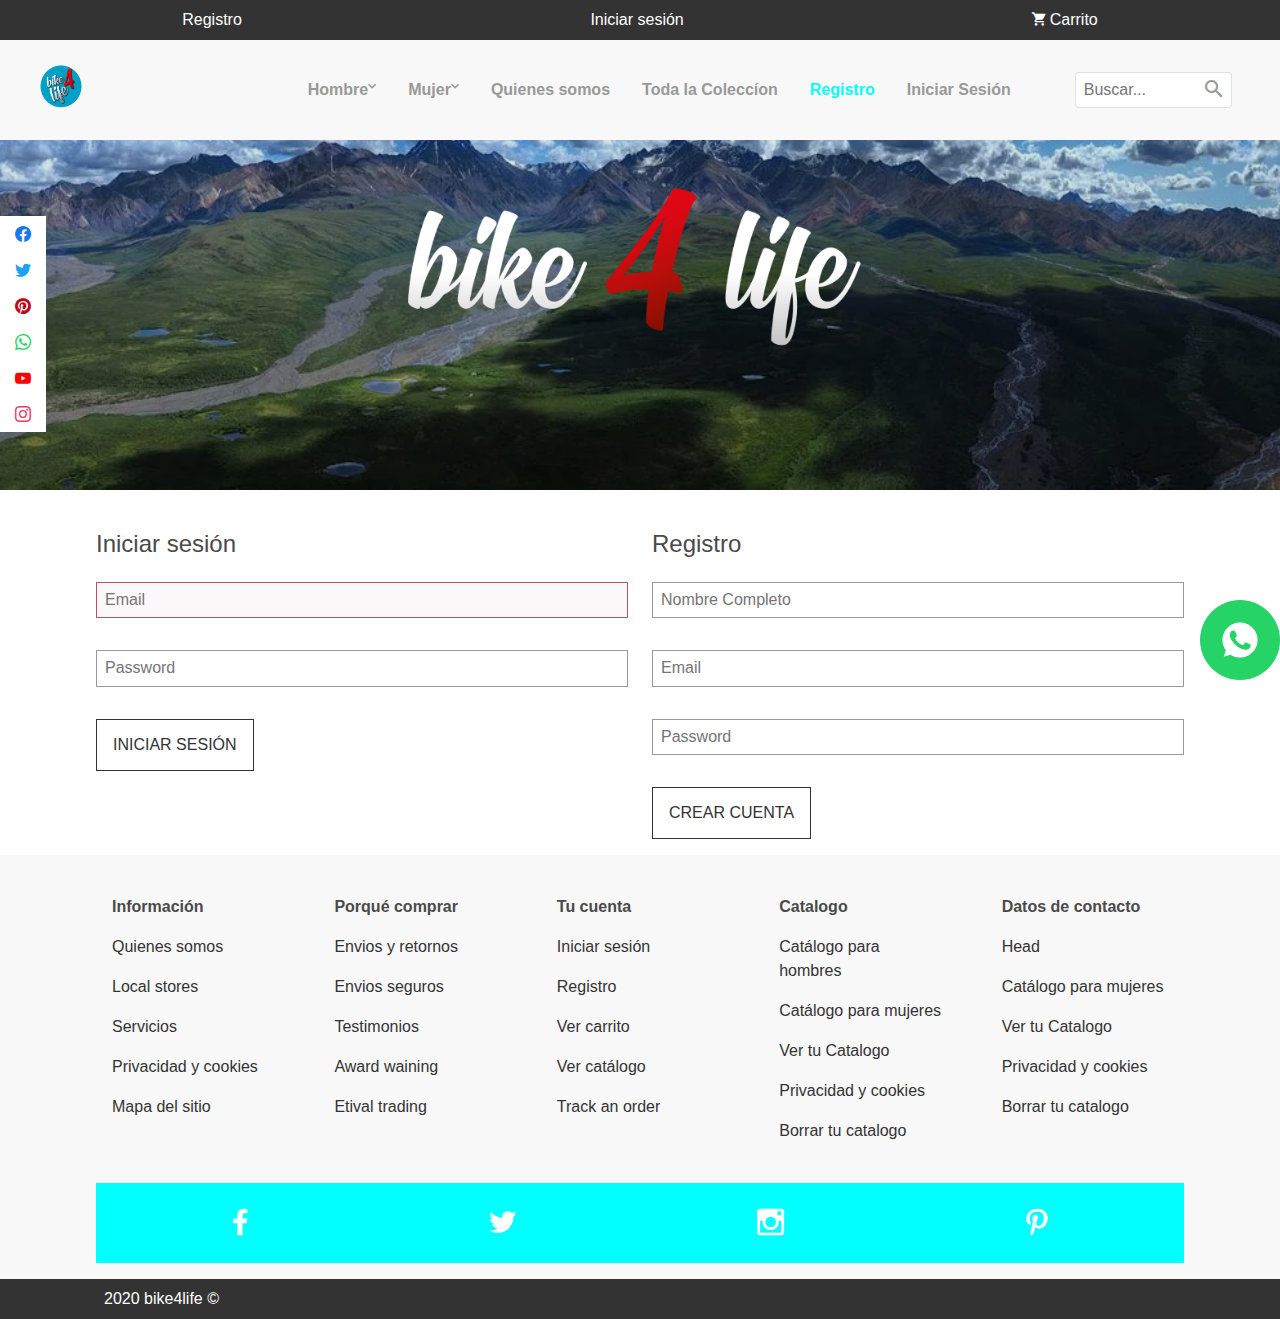
==== login.html @ 041b30ee "primer" ====
<!DOCTYPE html>
<html lang="es-ES">

<head>
    <meta charset="UTF-8">
    <meta name="viewport" content="width=device-width, initial-scale=1.0">
    <meta http-equiv="X-UA-Compatible" content="ie=edge">
    <link rel="icon" type="img/svg" sizes="200x200" href="img/logo.png">
    <meta name="AUTOR" content="JUAN PABLO">
    <meta property="og:title" content="Titulo" />
    <meta property="og:type" content="article" />
    <meta property="og:url" content=" http://www.example.com/" />
    <meta property="og:image"
        content=" https://www.google.com/search?q=codigo+fuente&tbm=isch&ved=2ahUKEwj09JSt09_qAhVltlkKHRY3CmkQ2-cCegQIABAA&oq=codigo+fuente&gs_lcp=CgNpbWcQAzICCAAyAggAMgIIADICCAAyAggAMgIIADICCAAyAggAMgIIADICCAA6BAgjECdQjhVY0hhg_RtoAHAAeACAAZoBiAGlApIBAzAuMpgBAKABAaoBC2d3cy13aXotaW1nwAEB&sclient=img&ei=u44XX7SrAeXs5gKW7qjIBg&bih=722&biw=1519&tbs=isz%3Ai&hl=es-419#imgrc=Ejk0Wqh5QQPOGM" />
    <meta property="og:description" content="Descripcion" />
    <meta name="title" content="Bike_4_Life">
    <meta name="description" content="En bike 4 life! nos dedicamos a transmitir la pasión
    por el ciclismo a traves de un amplio portafolio  de productos, innovadores ireverentes
    y de exelente calidad 100% COLOMBIANOS. ">
    <meta property="og:title" content="bike 4 life">
    <meta property="og:description" content="En bike 4 life! nos dedicamos a transmitir la pasión
    por el ciclismo a traves de un amplio portafolio  de productos, innovadores ireverentes
    y de exelente calidad 100% COLOMBIANOS">
    <meta property="og:type" content="website">
    <meta property="og:locate" content="es_CO">
    <meta property="og:site_name" content="bike 4 life-Pasión por el ciclismo">
    <meta property="og:image" content="img/logo.png">
    <meta property="og:type" content="website">
    <meta property="twitter:imge" content="img/logo.png">
    <meta property="twitter:card" content="summary_large_image">
    <meta property="twitter:title" content="bike 4 life">
    <meta property="twitter:site" content="@bike4life">
    <meta property="twitter:description" content="En bike 4 life! nos dedicamos a transmitir la pasión
    por el ciclismo a traves de un amplio portafolio  de productos, innovadores ireverentes
    y de exelente calidad 100% COLOMBIANOS">
    <meta name="theme-color" content="#007BDF" >

    <link rel="icon" type="img/svg" sizes="200x200" href="img/logo.png">
    <link rel="stylesheet" href="css/bulma.min.css">
    <link rel="stylesheet" href="css/material-design-iconic-font.css">
    <link rel="stylesheet" href="css/styles.css">
    <link rel="stylesheet" href="css/estilobarrasocial.css">
    <link rel="stylesheet" href="css/fonts2.css">
    <link rel="stylesheet" href="css/estilosbs.css">
    <title>Registro | Iniciar Sesión</title>
</head>

<body>
    <header>
        <nav class="navbar-top">
            <ul class="navbar-top-ul">
                <li class="navbar-top-item">
                    <a href="login.html" class="navbar-top-links">Registro</a>
                </li>
                <li class="navbar-top-item">
                    <a href="login.html" class="navbar-top-links">Iniciar sesión</a>
                </li>
                <li class="navbar-top-item">
                    <a href="#" class="navbar-top-links">
                        <i class="zmdi zmdi-shopping-cart"></i> Carrito
                        <!-- <i class="zmdi zmdi-chevron-down"></i> -->
                    </a>
                </li>
            </ul>
        </nav>
         <!-------barra social-------->
         <div class="social">
            <ul>
                <li><a href="https://m.facebook.com/pages/category/Product-Service/Bike4life-102196371539292/" target="_blank" class="icon-facebook"></a></li>
                <li><a href="http://www." target="_blank" class="icon-twitter"></a></li>
                <li><a href="http://www." target="_blank" class="icon-pinterest"></a></li>
                <li><a href="https://api.whatsapp.com/send?phone=573054269050&text=En%20bike%204%20life!%20nos%20dedicamos%20a%20transmitir%20la%20pasi%C3%B3n%20por%20el%20ciclismo%20a%20traves%20de%20un%20amplio%20portafolio%20%20de%20productos,%20innovadores%20ireverentes%20y%20de%20exelente%20calidad%20100%%20COLOMBIANOS" target="_blank" class="icon-whatsapp"></a></li>
                <li><a href="http://www." target="_blank" class="icon-youtube"></a></li>
                <li><a href="https://instagram.com/bike4life_official?igshid=e0gspq02y1gj" target="_blank" class="icon-instagram"></a></li>
            </ul>
        </div>
        <nav class="navbar">
            <header class="nabvar-mobile is-size-5-mobile">
                <a class="navbar-mobile-link has-text-white" href="#" id="btn-mobile"><i class="zmdi zmdi-menu"></i></a>
                <a class="navbar-mobile-link has-text-white" href="#">100% COLOMBIANO</a>
                <a class="navbar-mobile-link has-text-white" href="index.html"><i class="zmdi zmdi-shopping-cart"></i> Vacio</a>
            </header>
            <nav class="nav-menu --nav-dark-light" id="mySidenav">
                <form class="form-group " action="#">
                    <div class="form-group-container">
                        <span class="form-group-icon"><i class="zmdi zmdi-search"></i></span>
                        <input type="text" class="form-group-input" placeholder="Buscar...">
                    </div>
                </form>

                <a class="is-hidden-mobile brand is-uppercase has-text-weight-bold has-text-dark" href="index.html"><img
                    src="img/logo.png" width="50" height="50" alt="insertar SVG con la etiqueta image"></a>
                <ul class="nav-menu-ul">
                    <li class="nav-menu-item" id="men">
                        <a class="nav-menu-link link-submenu" href="#">Hombre <i
                                class="zmdi zmdi-chevron-down"></i></a>
                        <div class="container-sub-menu">
                            <ul class="sub-menu-ul">
                                <li class="nav-menu-item ">
                                    <a class="nav-menu-link" href="#">
                                        <strong>Casual</strong>
                                        <i class="zmdi zmdi-chevron-down "></i>
                                    </a>
                                    <ul class="sub-menu-ul">
                                        <li class="nav-menu-item"><a class="nav-menu-link" href="#">Chaquetas</a></li>
                                        <li class="nav-menu-item"><a class="nav-menu-link" href="#">Camisas Polo</a>
                                        </li>
                                        <li class="nav-menu-item"><a class="nav-menu-link" href="#">Pantalones</a></li>
                                        <li class="nav-menu-item"><a class="nav-menu-link" href="#">Camisetas</a></li>
                                    </ul>
                                </li>
                            </ul>
                            <ul class="sub-menu-ul">
                                <li class="nav-menu-item"><a class="nav-menu-link" href="#">
                                        <strong>Formal</strong>
                                        <i class="zmdi zmdi-chevron-down "></i>
                                    </a>
                                    <ul class="sub-menu-ul">
                                        <li class="nav-menu-item"><a class="nav-menu-link" href="#">Chaquetas</a></li>
                                        <li class="nav-menu-item"><a class="nav-menu-link" href="#">Camisetas</a></li>
                                        <li class="nav-menu-item"><a class="nav-menu-link" href="#">Trajes</a></li>
                                        <li class="nav-menu-item"><a class="nav-menu-link" href="#">Pantalones</a></li>
                                    </ul>
                                </li>
                            </ul>
                            <div class="ads is-hidden-touch">
                                <h1 class="ads-h1">Ofertas de Verano</h1>
                                <h2 class="ads-h2">Desde el 50% de descuento</h2>
                            </div>
                        </div>
                    </li>
                    <li class="nav-menu-item" id="women">
                        <a href="#" class="nav-menu-link link-submenu">Mujer <i class="zmdi zmdi-chevron-down"></i> </a>
                        <div class="container-sub-menu">

                            <ul class="sub-menu-ul">
                                <li class="nav-menu-item ">
                                    <a class="nav-menu-link" href="#">
                                        <strong>Casual</strong>
                                        <i class="zmdi zmdi-chevron-down "></i>
                                    </a>
                                    <ul class="sub-menu-ul">
                                        <li class="nav-menu-item"><a class="nav-menu-link" href="#">Chaquetas</a></li>
                                        <li class="nav-menu-item"><a class="nav-menu-link" href="#">Camisas Polo</a>
                                        </li>
                                        <li class="nav-menu-item"><a class="nav-menu-link" href="#">Pantalones</a></li>
                                        <li class="nav-menu-item"><a class="nav-menu-link" href="#">Camisetas</a></li>
                                    </ul>
                                </li>
                            </ul>
                            <ul class="sub-menu-ul">
                                <li class="nav-menu-item"><a class="nav-menu-link" href="#">
                                        <strong>Formal</strong>
                                        <i class="zmdi zmdi-chevron-down "></i>
                                    </a>
                                    <ul class="sub-menu-ul">
                                        <li class="nav-menu-item"><a class="nav-menu-link" href="#">Chaquetas</a></li>
                                        <li class="nav-menu-item"><a class="nav-menu-link" href="#">Camisetas</a></li>
                                        <li class="nav-menu-item"><a class="nav-menu-link" href="#">Trajes</a></li>
                                        <li class="nav-menu-item"><a class="nav-menu-link" href="#">Pantalones</a></li>
                                    </ul>
                                </li>
                            </ul>
                            <div class="ads is-hidden-touch">
                                <h1 class="ads-h1">Ofertas de Verano</h1>
                                <h2 class="ads-h2">Desde el 50% de descuento</h2>
                            </div>
                        </div>
                    </li>
                    <li class="nav-menu-item"><a href="brand.html" class="nav-menu-link">Quienes somos</a></li>
                    <li class="nav-menu-item"><a href="lookbook.html" class="nav-menu-link">Toda la Coleccíon</a></li>
                    <li class="nav-menu-item"><a href="login.html" class="nav-menu-link active">Registro</a></li>
                    <li class="nav-menu-item"><a href="login.html" class="nav-menu-link">Iniciar Sesión</a></li>
                </ul>
            </nav>
        </nav>
    </header>
    <!-- Banner -->
    <div class="banner banner-second">
        <div class="banner-container ">
            <h1></h1>
            <img src="img/LOGOHORI.png" width="500" height="500" alt="HLGO HORI">
            <h2>confort al pedaliar</h2>
        </div>
    </div>
    <!-----inicio registro------->

    <div class="container">
        <div class="columns">
            <div class="column">
                <h2 class="is-size-4">Iniciar sesión</h2>
                <form action="#" class="form-control">

                    <input type="email" placeholder="Email" class="form-control-field error">

                    <input type="password" placeholder="Password" class="form-control-field">

                    <button class="btn btn-default btn-primary">Iniciar sesión</button>
                </form>
            </div>
            <div class="column">


                <!-----registro-->
                
                <h2 class="is-size-4">Registro</h2>
                <form action="php/registro_usuario_be.php" method="POST" class="form-control">
                    <input type="text" placeholder="Nombre Completo" class="form-control-field" name="nombre_completo">

                    <input type="text" placeholder="Email" class="form-control-field" name="correo">

                    <input type="password" placeholder="Password" class="form-control-field" name="contrasena">

                    
                    <button class="btn btn-default btn-primary">Crear cuenta</button>
                </form>
                 
            </div>
        </div>
    </div>

<!--------fin registro-->
    <!-- footer -->
    <footer class="footer">
        <div class="container">
            <div class="columns is-multiline">
                <div class="column">
                    <ul class="footer-ul">
                        <li class="footer-item">
                            <h3 class="has-text-weight-bold">Información</h3>
                        </li>
                        <li class="footer-item"><a class="footer-link" href="#">Quienes somos</a></li>
                        <li class="footer-item"><a class="footer-link" href="#">Local stores</a></li>
                        <li class="footer-item"><a class="footer-link" href="#">Servicios </a></li>
                        <li class="footer-item"><a class="footer-link" href="#">Privacidad y cookies</a></li>
                        <li class="footer-item"><a class="footer-link" href="#">Mapa del sitio</a></li>
                    </ul>
                </div>

                <div class="column">
                    <ul class="footer-ul">
                        <li class="footer-item">
                            <h3 class="has-text-weight-bold">Porqué comprar</h3>
                        </li>
                        <li class="footer-item"><a class="footer-link" href="#">Envios y retornos</a></li>
                        <li class="footer-item"><a class="footer-link" href="#">Envios seguros</a></li>
                        <li class="footer-item"><a class="footer-link" href="#">Testimonios </a></li>
                        <li class="footer-item"><a class="footer-link" href="#">Award waining</a></li>
                        <li class="footer-item"><a class="footer-link" href="#">Etival trading</a></li>
                    </ul>
                </div>
                <div class="column">
                    <ul class="footer-ul">
                        <li class="footer-item">
                            <h3 class="has-text-weight-bold">Tu cuenta</h3>
                        </li>
                        <li class="footer-item"><a class="footer-link" href="#">Iniciar sesión</a></li>
                        <li class="footer-item"><a class="footer-link" href="#">Registro</a></li>
                        <li class="footer-item"><a class="footer-link" href="#">Ver carrito </a></li>
                        <li class="footer-item"><a class="footer-link" href="#">Ver catálogo</a></li>
                        <li class="footer-item"><a class="footer-link" href="#">Track an order</a></li>
                    </ul>
                </div>
                <div class="column">
                    <ul class="footer-ul">
                        <li class="footer-item">
                            <h3 class="has-text-weight-bold">Catalogo</h3>
                        </li>
                        <li class="footer-item"><a class="footer-link" href="#">Catálogo para hombres</a></li>
                        <li class="footer-item"><a class="footer-link" href="#">Catálogo para mujeres</a></li>
                        <li class="footer-item"><a class="footer-link" href="#">Ver tu Catalogo </a></li>
                        <li class="footer-item"><a class="footer-link" href="#">Privacidad y cookies</a></li>
                        <li class="footer-item"><a class="footer-link" href="#">Borrar tu catalogo</a></li>
                    </ul>
                </div>
                <div class="column">

                    <ul class="footer-ul">
                        <li class="footer-item">
                            <h3 class="has-text-weight-bold">Datos de contacto</h3>
                        </li>
                        <li class="footer-item"><a class="footer-link" href="#">Head</a></li>
                        <li class="footer-item"><a class="footer-link" href="#">Catálogo para mujeres</a></li>
                        <li class="footer-item"><a class="footer-link" href="#">Ver tu Catalogo </a></li>
                        <li class="footer-item"><a class="footer-link" href="#">Privacidad y cookies</a></li>
                        <li class="footer-item"><a class="footer-link" href="#">Borrar tu catalogo</a></li>
                    </ul>
                </div>
                <!----linkwhatsapp------>
                <div class="social2">
                    <a class="icon.wapp" href="https://api.whatsapp.com/send?phone=573054269050&text=En%20bike%204%20life!%20nos%20dedicamos%20a%20transmitir%20la%20pasi%C3%B3n%20por%20el%20ciclismo%20a%20traves%20de%20un%20amplio%20portafolio%20%20de%20productos,%20innovadores%20ireverentes%20y%20de%20exelente%20calidad%20100%%20COLOMBIANOS" target="_blank"><img src="img/whatsapp.png" alt="" width="80" height="80" > </a>
                </div>
                <div class="column is-full">
                    <div class="footer-socials">
                        <a class="footer-solcials-link" href="https://m.facebook.com/pages/category/Product-Service/Bike4life-102196371539292/"target="_blank"><i class="zmdi zmdi-facebook"></i></a>
                        <a class="footer-solcials-link" href="#"><i class="zmdi zmdi-twitter"></i></a>
                        <a class="footer-solcials-link" href="#"><i class="zmdi zmdi-instagram"></i></a>
                        <a class="footer-solcials-link" href="https://www.instagram.com/bike4life_official/?igshid=e0gspq02y1gj"target="_blank"><i class="zmdi zmdi-pinterest"></i></a>
                    </div>
                </div>
            </div>
        </div>

        <div class="footer-bar-top">
            <div class="container">
                <a class="footer-bar-top-links" href="#">2020 bike4life &copy;</a>
            </div>
        </div>
    </footer>
    <script src="js/main.js"></script>


</body>

</html>
---- css/styles.css ----
@charset "UTF-8";

/*! normalize.css v8.0.0 | MIT License | github.com/necolas/normalize.css */
/* Document
   ========================================================================== */
/**
 * 1. Correct the line height in all browsers.
 * 2. Prevent adjustments of font size after orientation changes in iOS.
 */
*,
::after,
::before {
    box-sizing: border-box;
}

html {
    line-height: 1.15;
    /* 1 */
    -webkit-text-size-adjust: 100%;
    /* 2 */
}

/* Sections
   ========================================================================== */
/**
 * Remove the margin in all browsers.
 */
body {
    margin: 0;
}

/**
 * Correct the font size and margin on `h1` elements within `section` and
 * `article` contexts in Chrome, Firefox, and Safari.
 */
h1 {
    font-size: 2em;
    margin: 0.67em 0;
}

/* Grouping content
   ========================================================================== */
/**
 * 1. Add the correct box sizing in Firefox.
 * 2. Show the overflow in Edge and IE.
 */
hr {
    box-sizing: content-box;
    /* 1 */
    height: 0;
    /* 1 */
    overflow: visible;
    /* 2 */
}

/**
 * 1. Correct the inheritance and scaling of font size in all browsers.
 * 2. Correct the odd `em` font sizing in all browsers.
 */
pre {
    font-family: monospace, monospace;
    /* 1 */
    font-size: 1em;
    /* 2 */
}

/* Text-level semantics
   ========================================================================== */
/**
 * Remove the gray background on active links in IE 10.
 */
a {
    background-color: transparent;
}

/**
 * 1. Remove the bottom border in Chrome 57-
 * 2. Add the correct text decoration in Chrome, Edge, IE, Opera, and Safari.
 */
abbr[title] {
    border-bottom: none;
    /* 1 */
    text-decoration: underline;
    /* 2 */
    text-decoration: underline dotted;
    /* 2 */
}

/**
 * Add the correct font weight in Chrome, Edge, and Safari.
 */
b,
strong {
    font-weight: bolder;
}

/**
 * 1. Correct the inheritance and scaling of font size in all browsers.
 * 2. Correct the odd `em` font sizing in all browsers.
 */
code,
kbd,
samp {
    font-family: monospace, monospace;
    /* 1 */
    font-size: 1em;
    /* 2 */
}

/**
 * Add the correct font size in all browsers.
 */
small {
    font-size: 80%;
}

/**
 * Prevent `sub` and `sup` elements from affecting the line height in
 * all browsers.
 */
sub,
sup {
    font-size: 75%;
    line-height: 0;
    position: relative;
    vertical-align: baseline;
}

sub {
    bottom: -0.25em;
}

sup {
    top: -0.5em;
}

/* Embedded content
   ========================================================================== */
/**
 * Remove the border on images inside links in IE 10.
 */
img {
    border-style: none;
}

/* Forms
   ========================================================================== */
/**
 * 1. Change the font styles in all browsers.
 * 2. Remove the margin in Firefox and Safari.
 */
button,
input,
optgroup,
select,
textarea {
    font-family: inherit;
    /* 1 */
    font-size: 100%;
    /* 1 */
    line-height: 1.15;
    /* 1 */
    margin: 0;
    /* 2 */
}

/**
 * Show the overflow in IE.
 * 1. Show the overflow in Edge.
 */
button,
input {
    /* 1 */
    overflow: visible;
}

/**
 * Remove the inheritance of text transform in Edge, Firefox, and IE.
 * 1. Remove the inheritance of text transform in Firefox.
 */
button,
select {
    /* 1 */
    text-transform: none;
}

/**
 * Correct the inability to style clickable types in iOS and Safari.
 */
button,
[type="button"],
[type="reset"],
[type="submit"] {
    -webkit-appearance: button;
}

/**
 * Remove the inner border and padding in Firefox.
 */
button::-moz-focus-inner,
[type="button"]::-moz-focus-inner,
[type="reset"]::-moz-focus-inner,
[type="submit"]::-moz-focus-inner {
    border-style: none;
    padding: 0;
}

/**
 * Restore the focus styles unset by the previous rule.
 */
button:-moz-focusring,
[type="button"]:-moz-focusring,
[type="reset"]:-moz-focusring,
[type="submit"]:-moz-focusring {
    outline: 1px dotted ButtonText;
}

/**
 * Correct the padding in Firefox.
 */
fieldset {
    padding: 0.35em 0.75em 0.625em;
}

/**
 * 1. Correct the text wrapping in Edge and IE.
 * 2. Correct the color inheritance from `fieldset` elements in IE.
 * 3. Remove the padding so developers are not caught out when they zero out
 *    `fieldset` elements in all browsers.
 */
legend {
    box-sizing: border-box;
    /* 1 */
    color: inherit;
    /* 2 */
    display: table;
    /* 1 */
    max-width: 100%;
    /* 1 */
    padding: 0;
    /* 3 */
    white-space: normal;
    /* 1 */
}

/**
 * Add the correct vertical alignment in Chrome, Firefox, and Opera.
 */
progress {
    vertical-align: baseline;
}

/**
 * Remove the default vertical scrollbar in IE 10+.
 */
textarea {
    overflow: auto;
}

/**
 * 1. Add the correct box sizing in IE 10.
 * 2. Remove the padding in IE 10.
 */
[type="checkbox"],
[type="radio"] {
    box-sizing: border-box;
    /* 1 */
    padding: 0;
    /* 2 */
}

/**
 * Correct the cursor style of increment and decrement buttons in Chrome.
 */
[type="number"]::-webkit-inner-spin-button,
[type="number"]::-webkit-outer-spin-button {
    height: auto;
}

/**
 * 1. Correct the odd appearance in Chrome and Safari.
 * 2. Correct the outline style in Safari.
 */
[type="search"] {
    -webkit-appearance: textfield;
    /* 1 */
    outline-offset: -2px;
    /* 2 */
}

/**
 * Remove the inner padding in Chrome and Safari on macOS.
 */
[type="search"]::-webkit-search-decoration {
    -webkit-appearance: none;
}

/**
 * 1. Correct the inability to style clickable types in iOS and Safari.
 * 2. Change font properties to `inherit` in Safari.
 */
::-webkit-file-upload-button {
    -webkit-appearance: button;
    /* 1 */
    font: inherit;
    /* 2 */
}

/* Interactive
   ========================================================================== */
/*
 * Add the correct display in Edge, IE 10+, and Firefox.
 */
details {
    display: block;
}

/*
 * Add the correct display in all browsers.
 */
summary {
    display: list-item;
}

/* Misc
   ========================================================================== */
/**
 * Add the correct display in IE 10+.
 */
template {
    display: none;
}

/**
 * Add the correct display in IE 10.
 */
[hidden] {
    display: none;
}

*,
::after,
::before {
    box-sizing: border-box;
}

:root {
    /*Colores*/
    --dark: #333333;
    --dark-light: #999999;
    --primary: #00FFFF;
    --dark-lighten: #f8f8f8;
    --border-dark-light: solid 1px rgba(153, 153, 153, 0.29);
    /*Tamaños de tipografía*/
    /*  --titulo-h1: 32px;
    --body-font-size: 13px;


    @media (max-width: 375px){
        --titulo-h1: 20px;
    }*/
}

a {
    text-decoration: none;
}

ul {
    padding: 0;
}

li {
    list-style: none;
}

img {
    max-width: 100%;
    height: auto;
}

label {
    display: block;
}

iframe {
    height: 100%;
    position: absolute;
    width: 100%;
}

footer {
    padding-bottom: 0px !important;
}

.nabvar-mobile {
    background: var(--dark);
    display: flex;
    justify-content: space-between;
    padding: 10px;
    font-size: 1.5em;
    position: fixed;
    min-width: 100%;
    z-index: 200;
}

.nabvar-mobile-link {
    color: #ffffff !important;
    text-decoration: none;
}

.nav-menu {
    z-index: 50;
    width: 80%;
    padding-top: calc(40px + 1.5em);
    overflow: auto;
    position: fixed;
    top: 0;
    bottom: 0;
    z-index: 100;
    border: var(--border-dark-light);
    background: #ffffff;
    transition: 0.5s;
    transform: translateX(-100%);
}

.nav-menu-ul {
    margin: 1rem 0 1rem 0;
}

.nav-menu-item {
    border-top: var(--border-dark-light);
}

.nav-menu-link {
    color: var(--dark-light);
    text-decoration: none;
    display: block;
    padding: 1rem;
    display: flex;
    justify-content: space-between;
}

.sub-menu-ul {
    background: var(--dark-lighten);
}

.sub-menu-ul .nav-menu-link {
    padding-left: 40px;
}

.form-group {
    width: 90%;
    position: relative;
    margin: auto;
}

.form-group-container {
    position: relative;
}

.form-group-icon {
    position: absolute;
    right: 10px;
    font-size: 1.5em;
    color: var(--dark-light);
}

.form-group-input {
    padding: 0.5rem;
    border-radius: 4px;
    border: var(--border-dark-light);
    width: 100%;
    outline: none;
}

.nav {
    border-top: var(--border-dark-light);
    margin-top: 1rem;
    padding-top: 1rem;
    display: flex;
    justify-content: center;
    align-items: center;
    flex-wrap: wrap;
    padding-top: 0;
}

.nav-item {
    display: block;
    padding: 0.33333rem;
    text-decoration: none;
    text-transform: uppercase;
    color: var(--dark);
    font-weight: bold;
}

.nav-item:hover {
    color: var(--primary);
}

.container-sub-menu {
    overflow: hidden;
    max-height: 0;
    transition: max-height 0.3s ease;
}

.active {
    color: var(--primary) !important;
}

.openOffCanvas {
    transform: translateX(0);
}

@media (max-width: 1022px) {
    .navbar-top {
        display: none;
    }

    .nav-menu__container-sub-menu {
        overflow: hidden;
        max-height: 0;
        transition: max-height 0.3s ease;
    }
}

.nav {
    border-top: var(--border-dark-light);
    margin-top: 1rem;
    padding-top: 1rem;
    display: flex;
    justify-content: center;
    align-items: center;
    flex-wrap: wrap;
    padding-top: 0;
}

.nav-item {
    display: block;
    padding: 0.33333rem;
    text-decoration: none;
    text-transform: uppercase;
    color: var(--dark);
    font-weight: bold;
}

.nav-item:hover {
    color: var(--primary);
}

.--active {
    color: var(--primary);
}

@media screen and (min-width: 768px) {
    .brand {
        display: none;
    }
}

@media screen and (min-width: 1023px) {
    .brand {
        display: block;
    }

    .nav-menu-item {
        list-style: none;
    }

    .nabvar-mobile {
        display: none;
    }

    .navbar-top {
        background: var(--dark);
    }

    .navbar-top-ul {
        display: flex;
        margin: 0;
        padding: 0.5rem;
        justify-content: space-around;
    }

    .navbar-top-links {
        color: #ffffff;
    }

    .navbar-top-links:hover {
        color: var(--primary);
    }

    .nav-menu {
        z-index: 50;
        transform: translate(0);
        display: flex;
        justify-content: flex-end;
        background: transparent;
        width: 100%;
        height: 100px;
        padding-top: 0;
        border: 0;
        align-items: center;
        overflow: visible;
        margin-top: 2.5rem;
    }

    .nav-menu-ul {
        width: 80%;
        display: flex;
        justify-content: flex-end;
        overflow: visible;
        margin: 0;
        margin-right: 3rem;
    }

    .nav-menu-item {
        border-top: 0;
        position: relative;
    }

    .nav-menu-link {
        font-weight: bold;
    }

    .sub-menu-ul {
        display: flex;
        flex-direction: column;
        padding-right: 1rem;
    }

    .sub-menu-ul .nav-menu-item {
        display: flex;
        flex-direction: column;
    }

    .sub-menu-ul .nav-menu-link {
        padding: 16px;
        font-weight: normal;
    }

    .container-sub-menu {
        display: none;
        max-height: none;
        overflow: visible;
    }

    .nav-menu-item:hover > .container-sub-menu {
        width: 400px;
        background: var(--dark-lighten);
        padding: 1rem;
        position: absolute;
        top: 56px;
        display: flex;
        flex-wrap: wrap;
        -moz-box-shadow: 1px 6px 18px rgba(94, 94, 94, 0.5);
        /*FF 3.5+*/
        -webkit-box-shadow: 1px 6px 18px rgba(94, 94, 94, 0.5);
        /*Saf3-4, Chrome, iOS 4.0.2-4.2, Android 2.3+*/
        box-shadow: 1px 6px 18px rgba(94, 94, 94, 0.5);
        /* FF3.5+, Opera 9+, Saf1+, Chrome, IE10 */
        height: auto;
    }

    .--nav-dark-light {
        background: var(--dark-lighten);
    }

    .nav-menu .ads {
        width: 100%;
    }

    .nav-menu .brand {
        width: 20%;
        padding-left: 20px;
    }

    .nav-menu .form-group {
        margin: 0;
        order: 1;
        width: 200px;
        margin-right: 3rem;
    }

    .nav {
        width: 100%;
        justify-content: flex-start;
    }

    .nav-item {
        padding: 1rem;
    }
}

.nav-fixed {
    position: fixed;
    background: var(--dark-lighten);
    top: 0;
    margin: 0;
}

.banner-container {
    height: 100%;
    width: 100%;
    display: flex;
    flex-direction: column;
    justify-content: center;
    align-items: center;
    position: relative;
    color: #ffffff;
}

.banner-container .title {
    margin: 0;
}

.banner-container .btn {
    white-space: nowrap;
}

.title-cover {
    font-size: 10em;
    margin: 0;
    color: var(--dark);
}

.banner-cover,
.banner-second {
    background-position: center top;
    background-size: cover;
}

.banner-cover {
    background-image: url(../img/j1j.png);
    height: 100vh;
}

.banner-container {
    height: 100%;
    width: 100%;
    display: flex;
    flex-direction: column;
    justify-content: center;
    align-items: center;
    position: relative;
    color: #ffffff;
}

.banner-container .title {
    margin: 0;
}

.banner-cover,
.banner-second {
    background-position: center top;
    background-size: cover;
}

.banner-cover {
    background-image: url(../img/j1j.png);
    height: 100vh;
}

.banner-second {
    background-image: url(../img/paisajeBannner.jpg);
    height: 50vh;
    margin-bottom: 1rem;
    position: relative;
}

.banner-second::before {
    content: "";
    background: #000000;
    position: absolute;
    width: 100%;
    height: 100%;
    opacity: 0.1;
}

@media screen and (min-width: 768px) {
    .banner {
        padding-top: 0;
    }

    .banner .title {
        font-size: 20rem !important;
    }

    .banner .title-cover {
        font-size: 20rem;
    }

    .banner .btn {
        position: absolute;
        right: 60px;
        bottom: 60px;
    }
}

@media screen and (min-width: 1023px) {
    .banner-cover {
        background-image: url(../img/j1j-large.png);
    }
}

@media (max-width: 544px) {
    .column-full {
        width: 100% !important;
        text-align: center;
    }
}

.card {
    width: 100%;
    position: relative;
    background: #ffffff;
    margin-top: 1rem;
    cursor: pointer;x
}

.card .price {
    position: absolute;
}

.card:hover > .card-info {
    display: block;
    transition: 0.2s all ease;
}

.card .card-buttons .btn:hover {
    color: #ffffff;
}

.card:hover,
.card-info {
    box-shadow: 1px 1px 13px 2px rgba(94, 94, 94, 0.5);
}

.card-info {
    padding: 0.5rem;
    display: none;
    position: absolute;
    top: 100%;
    background: #ffffff;
    z-index: 10;
    width: 100%;
}

.card-buttons {
    text-align: center;
    padding-top: 1rem;
    padding-bottom: 1rem;
}

.card-buttons a {
    margin-left: 10px;
}

@media screen and (max-width: 320px) {
    .card-buttons {
        width: 90%;
        display: flex;
        justify-content: space-between;
        padding: 0;
    }
}

.card-second {
    background: var(--dark-lighten);
    border: 0;
    box-shadow: none;
    width: 100%;
    position: relative;
    padding-top: 1rem;
}

.card-second-body {
    position: absolute;
    top: 0;
    width: 65%;
    display: flex;
    flex-direction: column;
}

@media (max-width: 372px) {
    .card-second-body {
        width: 80%;
    }
}

.btn {
    display: inline-block;
}

.card-second h1 {
    margin-bottom: 0;
}

.price {
    color: var(--dark-light);
    top: 0.5rem;
    left: 0.5rem;
}

.card-simple-options {
    display: none;
}

.card:hover > .card-simple-options {
    position: absolute;
    top: 0;
    display: flex;
    justify-content: center;
    align-items: center;
    height: 100%;
    width: 100%;
}

.card:hover > .card-simple-options .btn {
    margin: 0.5rem;
    background: var(--dark-lighten);
    color: var(--dark);
}

.card:hover > .card-simple-options .btn:hover {
    background: var(--dark-lighten);
    color: var(--primary);
}

.footer {
    background: var(--dark-lighten);
    margin-top: 1rem;
    padding: 24px 0px 0px 0px;
}

@media screen and (min-width: 768px) {
    .footer {
        display: flex;
        flex-direction: column;
    }
}

.footer-ul {
    width: 100%;
    margin: 0;
}

@media screen and (min-width: 768px) {
    .footer-ul {
        width: auto;
    }
}

.footer-item {
    margin: 1rem;
}

.footer-link {
    color: var(--dark);
}

.footer-link:hover {
    color: var(--primary);
}

.footer-socials {
    background: var(--primary);
    width: 100%;
    display: flex;
    justify-content: space-around;
    padding: 1rem;
    color: #ffffff;
    margin-bottom: 1rem;
}

.footer-solcials-link {
    color: #ffffff;
    font-size: 2em;
}

.footer-bar-top {
    background: var(--dark);
}

.footer-bar-top-links {
    color: #ffffff;
    display: flex;
    flex-direction: column;
    padding: 0.5rem;
}

.footer-bar-top-links:hover {
    color: var(--primary);
}

.form-group {
    width: 90%;
    position: relative;
    margin: auto;
}

.form-group__container {
    position: relative;
}

.form-group__icon {
    position: absolute;
    right: 10px;
    font-size: 1.5em;
    color: var(--dark-light);
}

.form-group__input {
    padding: 0.5rem;
    border-radius: 4px;
    border: var(--border-dark-light);
    width: 100%;
    outline: none;
}

.form-control-field {
    border: 1px solid var(--dark-light);
    padding: 0.5rem;
    width: 100%;
    outline: none;
}

.error {
    border: 1px solid #bb5465;
    background: #fcf8f9;
}

.form-control input {
    margin-bottom: 2rem;
}

.ads {
    color: #ffffff;
    background: var(--dark);
    display: flex;
    flex-direction: column;
    justify-content: center;
    align-items: center;
}

.ads-h1 {
    margin-bottom: 0;
}

.slider {
    width: 90%;
    min-height: 410px;
    position: relative;
    overflow: hidden;
    display: flex;
    align-items: center;
    height: auto;
    text-align: center;
    margin: 0 auto;
}

.slider-buttons {
    position: absolute;
    cursor: pointer;
    padding: 2px 12px;
}

.slider-buttons:hover {
    background: var(--primary);
    color: #ffffff;
}

.slider-button-left {
    left: 0;
}

.slider-button-right {
    right: 0;
}

.slider-img-container {
    width: 100%;
    height: 100%;
    position: absolute;
}

.slider-item {
    position: relative;
    height: inherit;
    visibility: hidden;
    object-fit: cover;
    opacity: 0;
    max-width: 100%;
}

.active {
    visibility: visible;
    opacity: 1;
    transition: visibility 1s, opacity 1s;
}

.tabs-container {
    width: 100%;
    margin-top: 3rem;
    position: relative;
}

.tabs {
    margin: 0;
    display: flex;
    white-space: nowrap;
    overflow: auto;
    background: var(--dark-lighten);
    justify-content: flex-start;
}

.tabs-item {
    position: relative;
    padding: 1em;
    display: block;
    color: var(--dark);
    cursor: pointer;
}

.active-tab {
    background: var(--dark);
    color: #ffffff;
}

.tabs-panels {
    position: relative;
    z-index: 10;
    margin-top: 1rem;
}

.tabs-panels h2 {
    margin-top: 0;
}

.tab-panel {
    position: absolute;
    left: -5000%;
    margin-bottom: 3rem;
}

.active-panel {
    position: relative;
    left: 0;
}

.video-container {
    height: 0;
    padding-bottom: 56.25%;
    position: relative;
}

.comment-container {
    display: flex;
    align-items: flex-start;
    border-bottom: var(--border-dark-light);
    margin-top: 1rem;
}

.avatar {
    margin-right: 1rem;
    border: solid 1px var(--dark-light);
}

.comment {
    flex: 1;
    margin-bottom: 1rem;
}

.container {
    width: 85%;
}

@media (min-width: 1091px) {
    .container-full {
        margin: auto;
        width: 95% !important;
    }
}

.rating-stars {
    --w: 60px;
    --h: calc(var(--w) / 5);
    position: relative;
    width: var(--w);
    height: var(--h);
    background: url(../img/star-empty.svg) left/var(--w) var(--h) no-repeat;
}

.rating-stars::after {
    content: '';
    background: url(../img/star-full.svg) left/var(--w) var(--h) no-repeat;
    position: absolute;
    top: 0;
    left: 0;
    width: var(--rating);
    height: 100%;
}

.course-rating-container .rating-stars {
    --w: 90px;
    margin: 0 .25rem 0 0;
}

.btn {
    padding: 1rem;
    text-decoration: none;
    text-transform: uppercase;
    text-align: center;
    cursor: pointer;
    background: transparent;
}

.btn-default {
    color: var(--dark);
    border: solid 1px var(--dark);
}

.btn-default:hover {
    background: var(--primary);
    color: #ffffff;
    border: 0;
}

.btn--mini-rounded {
    background: var(--dark);
    color: var(--dark-lighten);
    border-radius: 50%;
    padding: 13px 18px;
}

.btn--mini-rounded:hover {
    background: var(--primary);
}

.text {
    margin: 8px 0 8px 0;
}

.text-default {
    color: var(--dark-light);
}

.icon-socials {
    color: var(--dark-light);
    margin-right: 1rem;
}

.icon-socials:first-child {
    margin-left: 1rem;
}

.icon-socials:hover {
    color: var(--primary);
}

.brand {
    margin-left: 1rem;
}

.separator {
    border-top: var(--border-dark-light);
    width: 100%;
    margin-top: 1rem;
}

.hidden-mobile {
    display: none;
}

.--text-right {
    right: 0;
    text-align: right;
    padding: 0 1rem 0 0;
}

.--text-left {
    left: 0;
    text-align: left;
    padding: 0 0 0 1rem;
}
---- css/estilobarrasocial.css ----
.social {
    position: fixed;
    left: 0;
    top: 200px;
    z-index: 2000;
}
@media screen and (min-width: 280px){
    .social2{
    position: fixed;
    right:-0;
    top: 550px;
    z-index: 2000;
}
@media screen and (min-width: 320px){
    .social2{
    position: fixed;
    right:-0;
    top: 480px;
    z-index: 2000;


}

}@media screen and (min-width: 360px){
    .social2{
    position: fixed;
    right:-0;
    top: 550px;
    z-index: 2000;


}
@media screen and (min-width: 540px){
    .social2{
    position: fixed;
    right:-0;
    top: 600px;
    z-index: 2000;

}
@media screen and (min-width: 768px){
    .social2{
    position: fixed;
    right:-0;
    top: 900px;
    z-index: 2000;

}
@media screen and (min-width: 1023px){
    .social2{
        position: fixed;
        right:-20;
        top: 600px;
        z-index: 2000;
    }

.social ul {
    list-style: none;

}
.social ul li a {
    display:inline-block;
    color: #fff;
    background: #0000;
    padding: 10px 15px;
    text-decoration: none;
    -webkit-transitions: all 500ms ease;
    -o-transition: all 500ms ease;
    transition: all 500ms ease;
}
.social ul li .icon-facebook {background:#fff;}
.social ul li .icon-twitter {background:#fff;}
.social ul li .icon-pinterest {background:#fff;}
.social ul li .icon-whatsapp {background:#fff;}
.social ul li .icon-youtube {background:#fff;}
.social ul li .icon-instagram {background:#fff;}

.social ul li a:hover {
    padding: 10px 30px;
    background: #000;

}
---- css/fonts2.css ----
@font-face {
  font-family: 'jpgg';
  src:
    url('fonts/jpgg2.ttf?zbxmkv') format('truetype'),
    url('fonts/jpgg2.woff?zbxmkv') format('woff'),
    url('fonts/jpgg2.svg?zbxmkv#jpgg') format('svg');
  font-weight: normal;
  font-style: normal;
  font-display: block;
}

[class^="icon-"], [class*=" icon-"] {
  /* use !important to prevent issues with browser extensions that change fonts */
  font-family: 'jpgg' !important;
  
  font-style: normal;
  font-weight: normal;
  font-variant: normal;
  text-transform: none;
  line-height: 1;

  /* Better Font Rendering =========== */
  -webkit-font-smoothing: antialiased;
  -moz-osx-font-smoothing: grayscale;
}

.icon-facebook:before {
  content: "\e901";
  color: #1877f2;
}
.icon-instagram:before {
  content: "\e902";
  color: #e4405f;
}
.icon-pinterest:before {
  content: "\e903";
  color: #bd081c;
}
.icon-twitter:before {
  content: "\e904";
  color: #1da1f2;
}
.icon-whatsapp:before {
  content: "\e905";
  color: #25d366;
}
.icon-youtube:before {
  content: "\e906";
  color: #f00;
}
.icon-mail2:before {
  content: "\ea84";
}
---- css/estilosbs.css ----
@font-face {
  font-family: 'jpgg';
  src:  url('fonts/jpgg.eot?f65nfu');
  src:  url('fonts/jpgg.eot?f65nfu#iefix') format('embedded-opentype'),
    url('fonts/jpgg.ttf?f65nfu') format('truetype'),
    url('fonts/jpgg.woff?f65nfu') format('woff'),
    url('fonts/jpgg.svg?f65nfu#jpgg') format('svg');
  font-weight: normal;
  font-style: normal;
  font-display: block;
}

[class^="icon-"], [class*=" icon-"] {
  /* use !important to prevent issues with browser extensions that change fonts */
  font-family: 'jpgg' !important;
  
  font-style: normal;
  font-weight: normal;
  font-variant: normal;
  text-transform: none;
  line-height: 1;

  /* Better Font Rendering =========== */
  -webkit-font-smoothing: antialiased;
  -moz-osx-font-smoothing: grayscale;
}

.icon-home:before {
  content: "\e900";
}
.icon-file-text:before {
  content: "\e922";
}
.icon-price-tag:before {
  content: "\e935";
}
.icon-briefcase:before {
  content: "\e9ae";
}
.icon-mail:before {
  content: "\ea83";
}
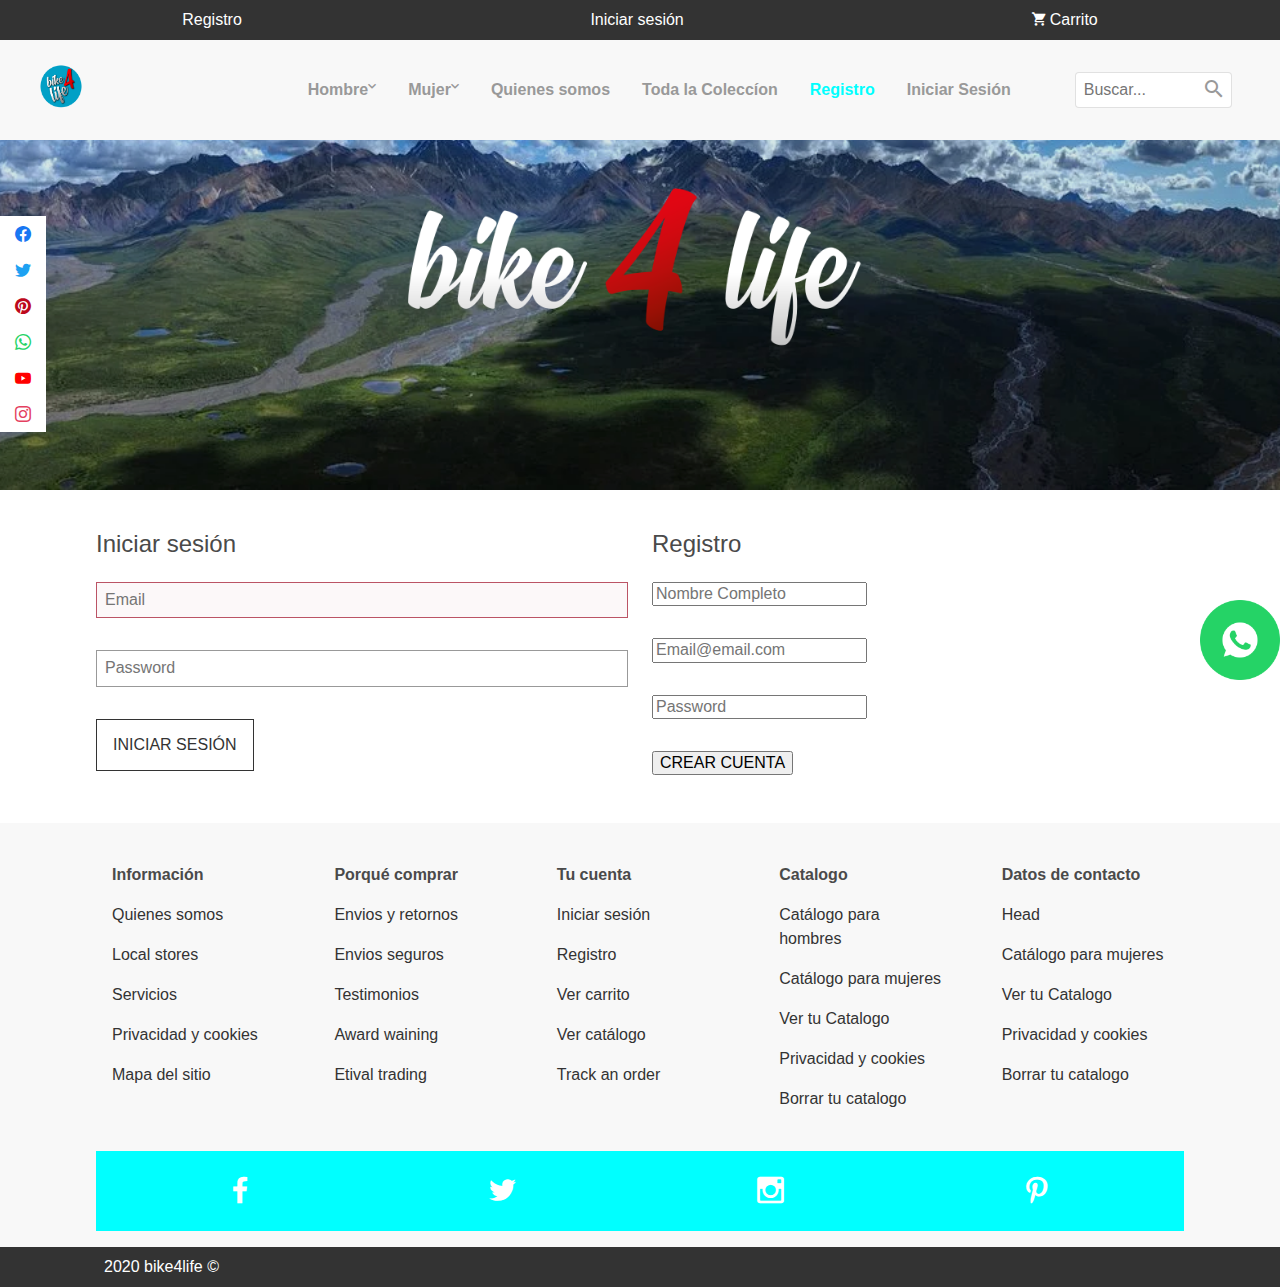
==== commit 982d27c6: "Update login.html" ====
--- a/login.html
+++ b/login.html
@@ -203,16 +203,20 @@
 
                 <!-----registro-->
                 
+                <!-----reguistro-->
+                
                 <h2 class="is-size-4">Registro</h2>
-                <form action="php/registro_usuario_be.php" method="POST" class="form-control">
-                    <input type="text" placeholder="Nombre Completo" class="form-control-field" name="nombre_completo">
-
-                    <input type="text" placeholder="Email" class="form-control-field" name="correo">
-
-                    <input type="password" placeholder="Password" class="form-control-field" name="contrasena">
-
-                    
-                    <button class="btn btn-default btn-primary">Crear cuenta</button>
+                <form action="php/registrar.php" method="POST" class="form-control">
+                    <input type="text" name="Full_name" placeholder="Nombre Completo">
+                    <br>
+
+                    <input type="email" name="Email" placeholder="Email@email.com">
+                    <br>
+        
+                    <input type="password" name="Passwd" placeholder="Password">
+                    <br>
+
+                    <input type="submit" name="CheckIn" value="CREAR CUENTA">
                 </form>
                  
             </div>
@@ -312,4 +316,4 @@
 
 </body>
 
-</html>+</html>
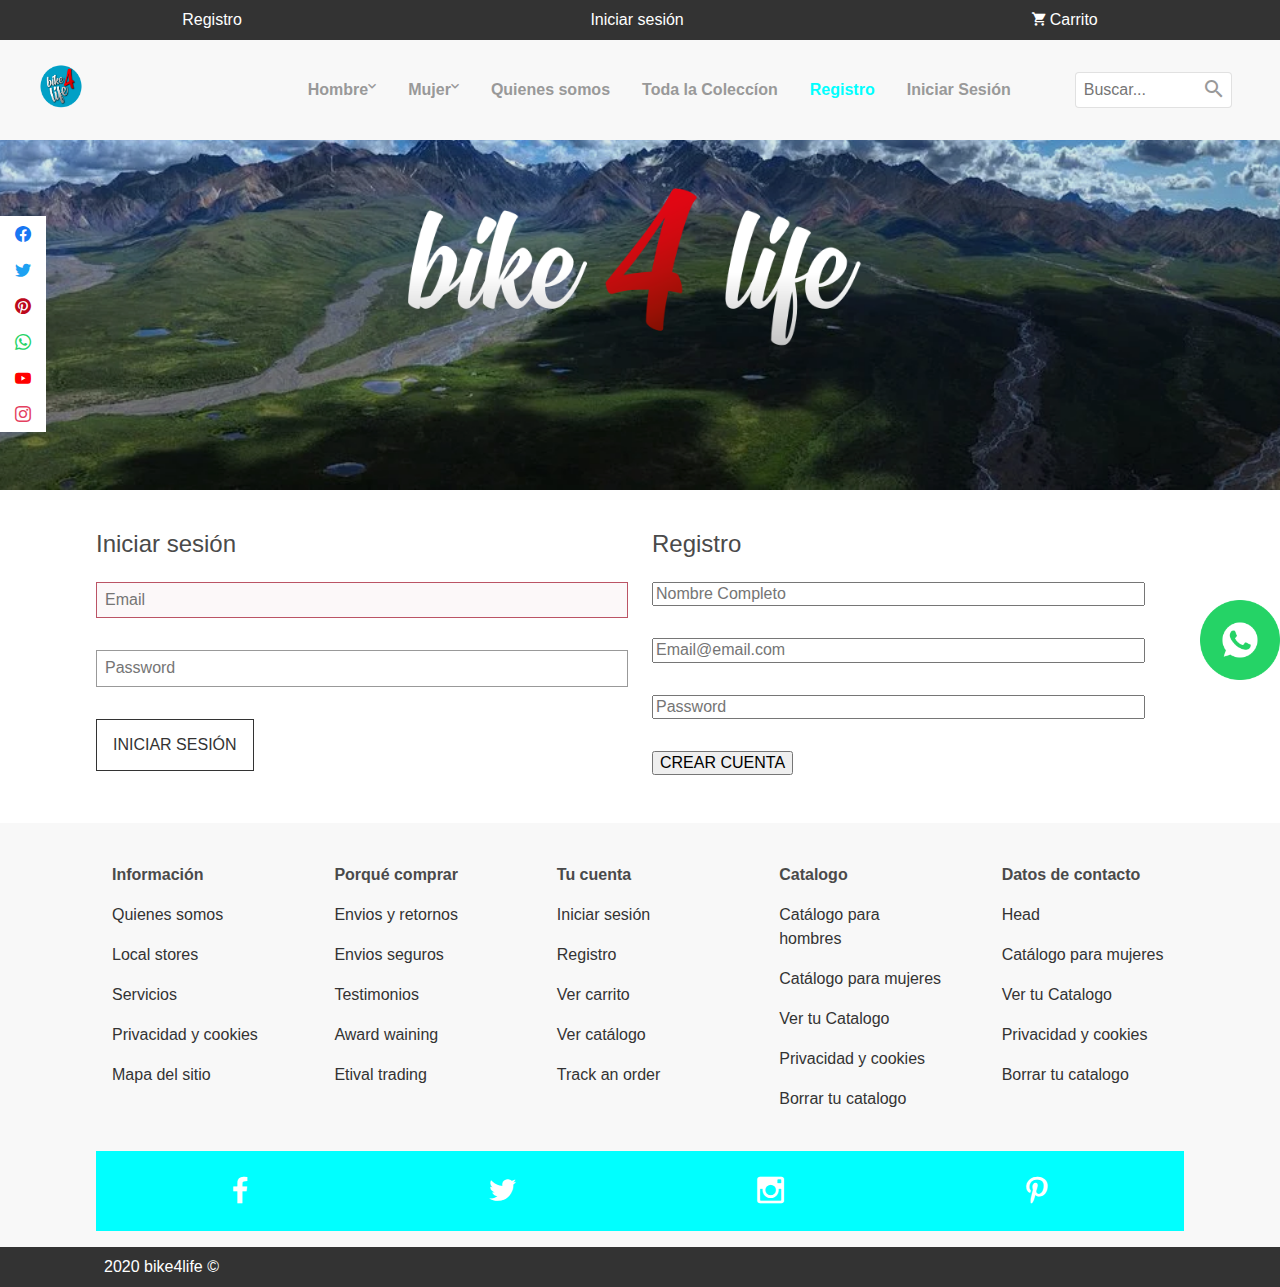
==== commit c7dd8e96: "Update login.html" ====
--- a/login.html
+++ b/login.html
@@ -203,17 +203,15 @@
 
                 <!-----registro-->
                 
-                <!-----reguistro-->
-                
                 <h2 class="is-size-4">Registro</h2>
                 <form action="php/registrar.php" method="POST" class="form-control">
-                    <input type="text" name="Full_name" placeholder="Nombre Completo">
+                    <input type="text" name="Full_name" placeholder="Nombre Completo" size="50" required>
                     <br>
 
-                    <input type="email" name="Email" placeholder="Email@email.com">
+                    <input type="email" name="Email" placeholder="Email@email.com" size="50" required>
                     <br>
         
-                    <input type="password" name="Passwd" placeholder="Password">
+                    <input type="password" name="Passwd" placeholder="Password" size="50" required>
                     <br>
 
                     <input type="submit" name="CheckIn" value="CREAR CUENTA">
